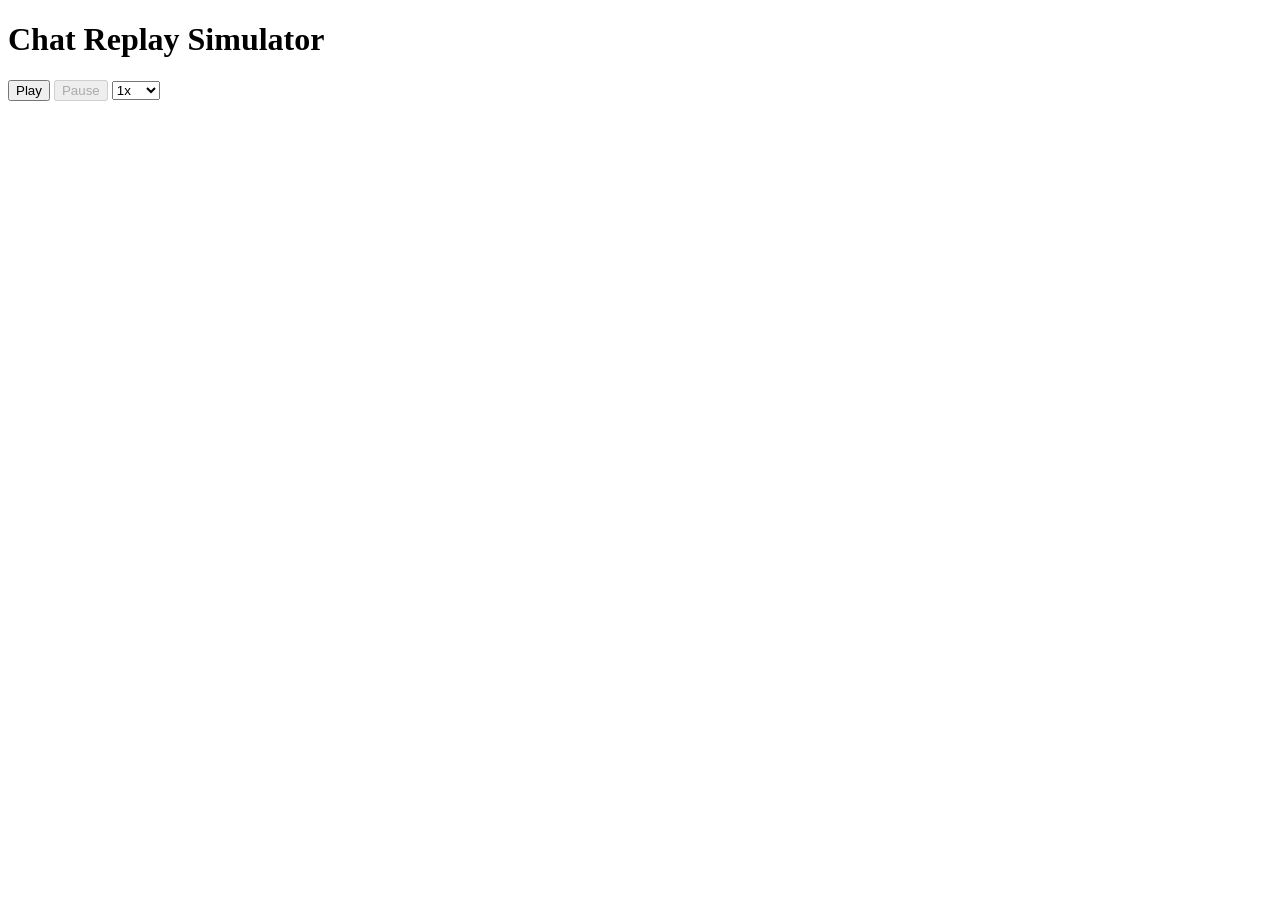
==== index.html @ 7382a8ff "Added HTML file" ====
<!DOCTYPE html>
<html lang="en">
<head>
    <meta charset="UTF-8" />
    <meta name="viewport" content="width=device-width, initial-scale=1.0" />
    <title>Chat Replay Simulator</title>
    <link rel="stylesheet" href="chat_box.css" />
</head>
<body>

<div class="container">

    <div class="header">
        <h1>Chat Replay Simulator</h1>
        <div class="controls">
            <button id="playBtn" class="btn btn-primary">Play</button>
            <button id="pauseBtn" class="btn btn-secondary" disabled>Pause</button>

            <select id="speedSelect" class="speed-select">
                <option value="0.5">0.5x</option>
                <option value="1" selected>1x</option>
                <option value="2">2x</option>
            </select>
        </div>
    </div>

    <div id="chatWindow" class="chat-window"></div>

    <div id="typingBar" class="typing hidden">
        <img id="typingAvatar" class="typing-avatar" src="" />
        <div>
            <div id="typingName" class="typing-name"></div>
            <div class="dots">
                <span></span><span></span><span></span>
            </div>
        </div>
    </div>

</div>

<script src="chat_box.js"></script>
</body>
</html>
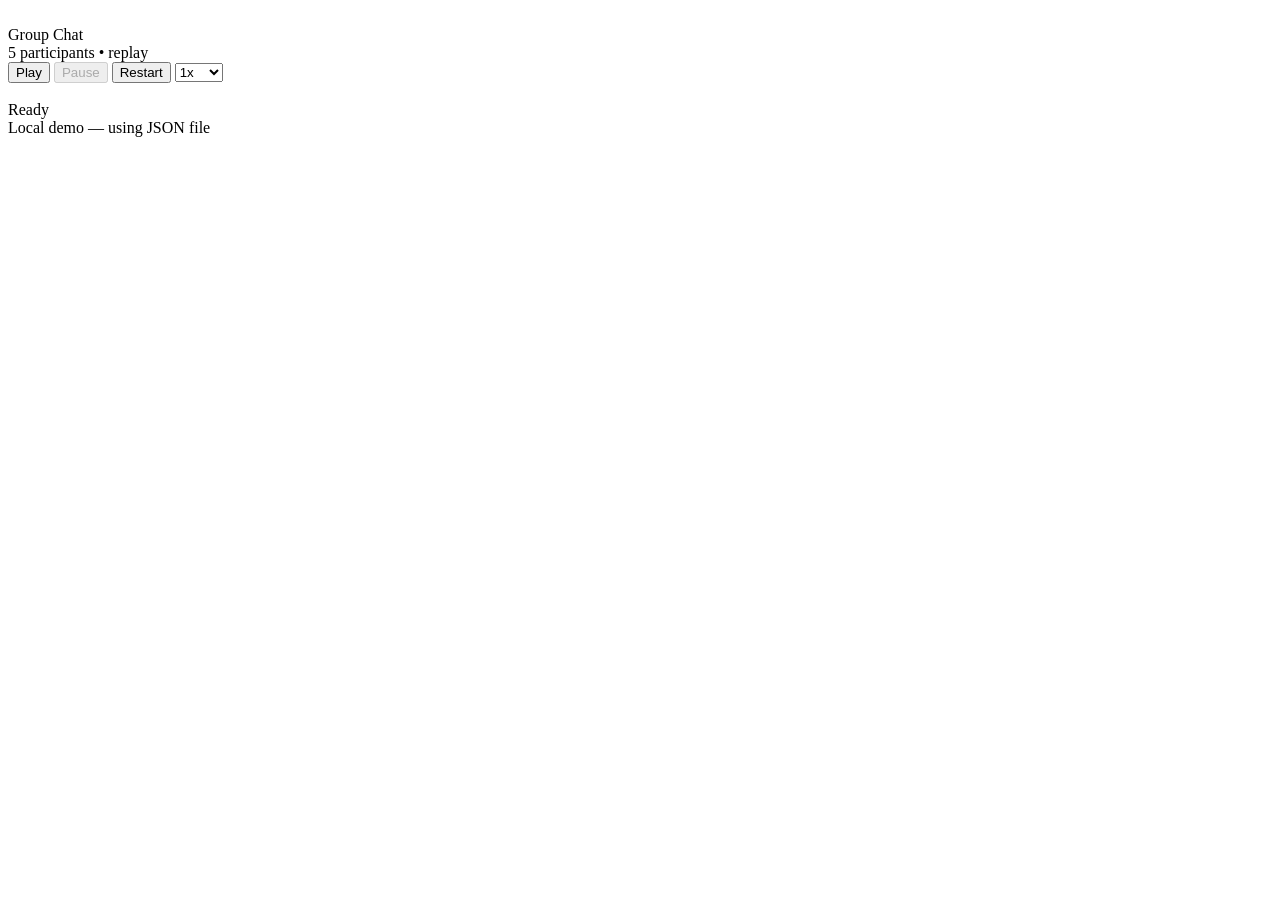
==== commit 0ca0512d: "Changed the entire HTML structure because we need to change the Ui and also added some more classes " ====
--- a/index.html
+++ b/index.html
@@ -7,37 +7,57 @@
     <link rel="stylesheet" href="chat_box.css" />
 </head>
 <body>
+<div class="frame">
+        <!-- Chat Section -->
+        <section class="panel">
+            <div class="topbar">
+                <div class="topbar-left">
+                    <div class="av" id="topAvatar"><img src=""></div>
+                    <div class="title">
+                        <div class="name" id="topName">Group Chat</div>
+                        <div class="sub" id="topSub">5 participants • replay</div>
+                    </div>
+                </div>
 
-<div class="container">
+                <div class="controls">
+                    <button id="playBtn" class="btn play">Play</button>
+                    <button id="pauseBtn" class="btn" disabled>Pause</button>
+                    <button id="restartBtn" class="btn">Restart</button>
 
-    <div class="header">
-        <h1>Chat Replay Simulator</h1>
-        <div class="controls">
-            <button id="playBtn" class="btn btn-primary">Play</button>
-            <button id="pauseBtn" class="btn btn-secondary" disabled>Pause</button>
+                    <select id="speedSelect" class="speed">
+                        <option value="0.5">0.5x</option>
+                        <option value="1" selected>1x</option>
+                        <option value="1.5">1.5x</option>
+                        <option value="2">2x</option>
+                    </select>
+                </div>
+            </div>
 
-            <select id="speedSelect" class="speed-select">
-                <option value="0.5">0.5x</option>
-                <option value="1" selected>1x</option>
-                <option value="2">2x</option>
-            </select>
-        </div>
+            <div class="chat-area">
+                <div class="window" id="chatWindow"></div>
+
+                <div class="typing-wrapper">
+                    <div id="typingBox" class="typing hidden">
+                        <div class="av-sm"><img id="typingAvatar" src=""></div>
+                        <div>
+                            <div class="who" id="typingName"></div>
+                            <div class="dots">
+                                <span class="dot"></span><span class="dot"></span><span class="dot"></span>
+                            </div>
+                        </div>
+                    </div>
+
+                    <div class="small" id="statusLabel">Ready</div>
+                </div>
+            </div>
+
+            <div class="footer">
+                <div class="small">Local demo — using JSON file</div>
+                <div class="small" id="progressLabel"></div>
+            </div>
+        </section>
     </div>
 
-    <div id="chatWindow" class="chat-window"></div>
-
-    <div id="typingBar" class="typing hidden">
-        <img id="typingAvatar" class="typing-avatar" src="" />
-        <div>
-            <div id="typingName" class="typing-name"></div>
-            <div class="dots">
-                <span></span><span></span><span></span>
-            </div>
-        </div>
-    </div>
-
-</div>
-
-<script src="chat_box.js"></script>
+<script src="script.js"></script>
 </body>
 </html>
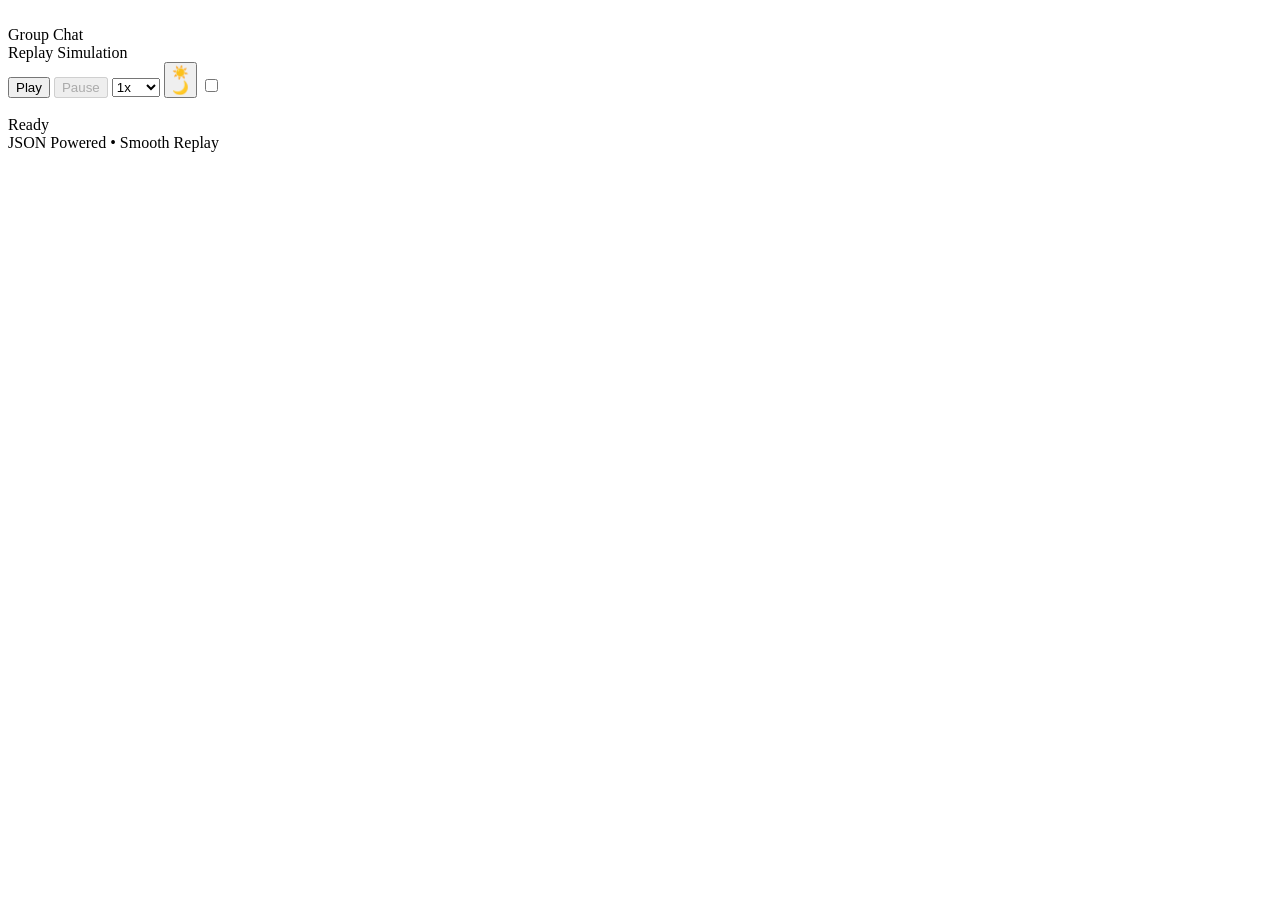
==== commit 6290e35e: "Added the dark theme and light theme toggle mode button by adding a settings button" ====
--- a/index.html
+++ b/index.html
@@ -3,61 +3,81 @@
 <head>
     <meta charset="UTF-8" />
     <meta name="viewport" content="width=device-width, initial-scale=1.0" />
-    <title>Chat Replay Simulator</title>
-    <link rel="stylesheet" href="chat_box.css" />
+    <title>Chat Replay — Modern UI</title>
+    <link rel="stylesheet" href="style.css" />
+    <link href="https://fonts.googleapis.com/css2?family=Inter:wght@300;400;600;700&display=swap" rel="stylesheet">
 </head>
 <body>
-<div class="frame">
-        <!-- Chat Section -->
-        <section class="panel">
-            <div class="topbar">
-                <div class="topbar-left">
-                    <div class="av" id="topAvatar"><img src=""></div>
-                    <div class="title">
-                        <div class="name" id="topName">Group Chat</div>
-                        <div class="sub" id="topSub">5 participants • replay</div>
+
+<div class="frame single">
+
+    <!-- CHAT PANEL -->
+    <section class="panel">
+
+        <!-- TOP BAR -->
+        <div class="topbar">
+            <div class="topbar-left">
+                <div class="av" id="topAvatar"><img src=""></div>
+                <div class="title">
+                    <div class="name" id="topName">Group Chat</div>
+                    <div class="sub" id="topSub">Replay Simulation</div>
+                </div>
+            </div>
+
+            <div class="controls">
+                <button id="playBtn" class="btn play">Play</button>
+                <button id="pauseBtn" class="btn" disabled>Pause</button>
+
+                <select id="speedSelect" class="speed">
+                    <option value="0.5">0.5x</option>
+                    <option value="1" selected>1x</option>
+                    <option value="1.5">1.5x</option>
+                    <option value="2">2x</option>
+                </select>
+
+                <!-- Theme toggle -->
+                <button id="themeToggle" class="toggle-btn">
+                    <div class="icon sun">☀️</div>
+                    <div class="icon moon">🌙</div>
+                </button>
+
+                <!-- AMOLED toggle -->
+                <label class="switch">
+                    <input id="amoledToggle" type="checkbox">
+                    <span class="slider"></span>
+                </label>
+            </div>
+        </div>
+
+        <!-- CHAT WINDOW -->
+        <div class="chat-area">
+            <div class="window" id="chatWindow"></div>
+
+            <div class="typing-wrapper">
+                <div id="typingBox" class="typing hidden">
+                    <div class="av-sm"><img id="typingAvatar" src=""></div>
+                    <div>
+                        <div class="who" id="typingName"></div>
+                        <div class="dots">
+                            <span class="dot"></span><span class="dot"></span><span class="dot"></span>
+                        </div>
                     </div>
                 </div>
 
-                <div class="controls">
-                    <button id="playBtn" class="btn play">Play</button>
-                    <button id="pauseBtn" class="btn" disabled>Pause</button>
-                    <button id="restartBtn" class="btn">Restart</button>
+                <div class="small" id="statusLabel">Ready</div>
+            </div>
+        </div>
 
-                    <select id="speedSelect" class="speed">
-                        <option value="0.5">0.5x</option>
-                        <option value="1" selected>1x</option>
-                        <option value="1.5">1.5x</option>
-                        <option value="2">2x</option>
-                    </select>
-                </div>
-            </div>
+        <!-- FOOTER -->
+        <div class="footer">
+            <div class="small">JSON Powered • Smooth Replay</div>
+            <div class="small" id="progressLabel"></div>
+        </div>
 
-            <div class="chat-area">
-                <div class="window" id="chatWindow"></div>
+    </section>
 
-                <div class="typing-wrapper">
-                    <div id="typingBox" class="typing hidden">
-                        <div class="av-sm"><img id="typingAvatar" src=""></div>
-                        <div>
-                            <div class="who" id="typingName"></div>
-                            <div class="dots">
-                                <span class="dot"></span><span class="dot"></span><span class="dot"></span>
-                            </div>
-                        </div>
-                    </div>
-
-                    <div class="small" id="statusLabel">Ready</div>
-                </div>
-            </div>
-
-            <div class="footer">
-                <div class="small">Local demo — using JSON file</div>
-                <div class="small" id="progressLabel"></div>
-            </div>
-        </section>
-    </div>
+</div>
 
 <script src="script.js"></script>
 </body>
-</html>+</html>
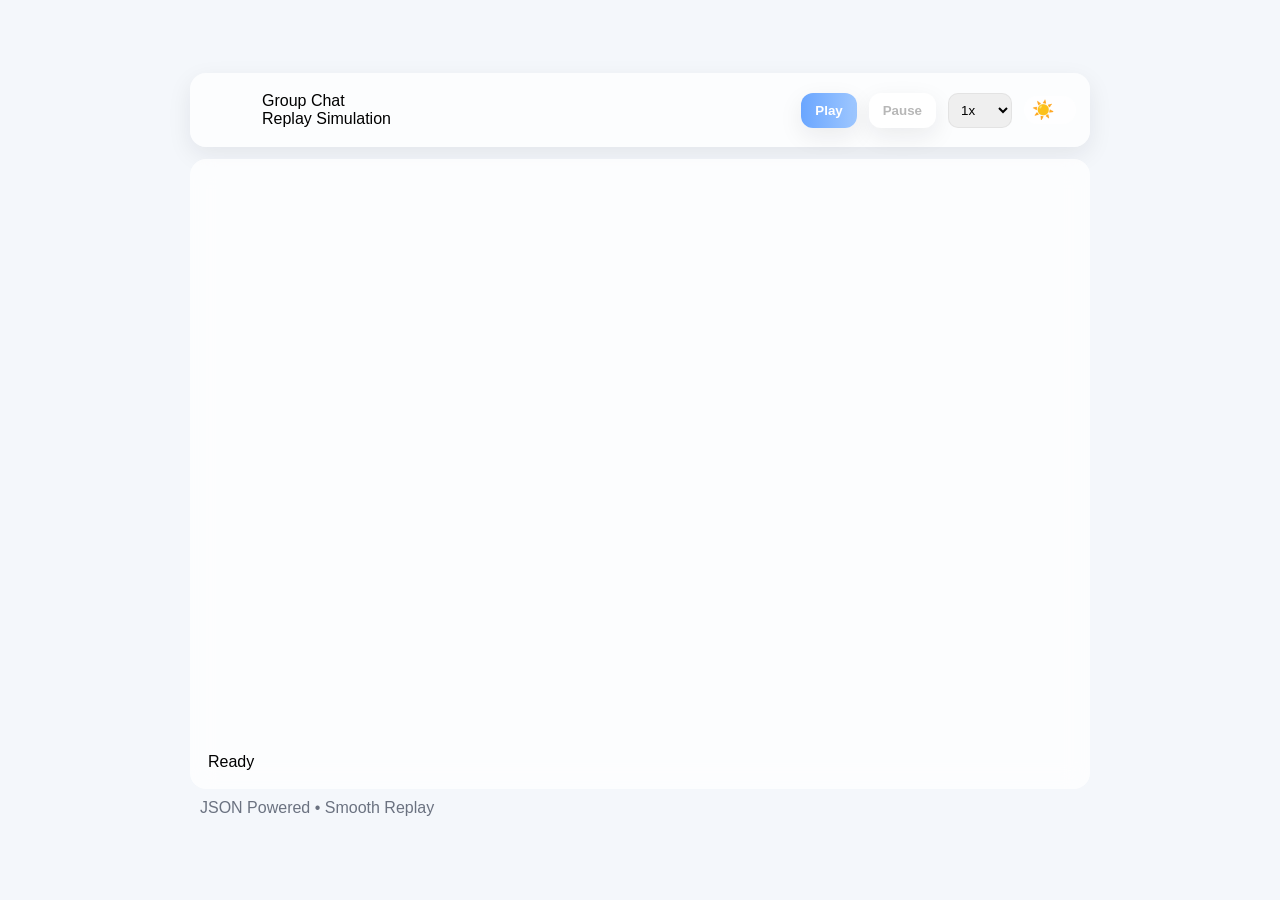
==== commit a1f6f653: "Removed the HTML code of Amoled and also fixed the bug of theme change" ====
--- a/index.html
+++ b/index.html
@@ -40,12 +40,6 @@
                     <div class="icon sun">☀️</div>
                     <div class="icon moon">🌙</div>
                 </button>
-
-                <!-- AMOLED toggle -->
-                <label class="switch">
-                    <input id="amoledToggle" type="checkbox">
-                    <span class="slider"></span>
-                </label>
             </div>
         </div>
 
--- a/style.css
+++ b/style.css
@@ -0,0 +1,221 @@
+:root {
+  --bg:#f4f7fb;
+  --panel:rgba(255,255,255,0.75);
+  --accent:#6aa6ff;
+  --muted:#6b7280;
+  --leftBubble:#eef2ff;
+  --rightBubble:#dbeffd;
+  --shadow:0 8px 24px rgba(20,20,40,0.08);
+  --gradientBubble:linear-gradient(135deg,#eef3ff,#ffffff);
+}
+
+/* Dark theme */
+body.dark {
+  --bg:#0d1117;
+  --panel:rgba(22,27,34,0.8);
+  --accent:#7cb8ff;
+  --muted:#9aa4b2;
+  --leftBubble:#1a2330;
+  --rightBubble:#223040;
+  --shadow:0 10px 32px rgba(0,0,0,0.45);
+  --gradientBubble:linear-gradient(135deg,#161e27,#1f2a36);
+}
+
+body.amoled {
+  --bg:#000000;
+  --panel:rgba(0,0,0,0.6);
+  --leftBubble:#050505;
+  --rightBubble:#0a0a0a;
+  --shadow:none;
+}
+
+*{box-sizing:border-box;}
+
+body {
+  margin:0;
+  padding:20px;
+  height:100vh;
+  background:var(--bg);
+  font-family:Inter, sans-serif;
+  display:flex;
+  justify-content:center;
+  align-items:center;
+  transition:background .4s ease, color .4s ease;
+}
+
+.frame.single {
+  display:flex;
+  flex-direction:column;
+  width:100%;
+  max-width:900px;
+}
+
+.topbar {
+  background:var(--panel);
+  padding:14px;
+  border-radius:16px;
+  box-shadow:var(--shadow);
+  display:flex;
+  justify-content:space-between;
+  align-items:center;
+}
+
+.topbar-left {
+  display:flex;
+  gap:12px;
+  align-items:center;
+}
+
+.topbar .av {
+  width:46px;
+  height:46px;
+  border-radius:12px;
+  overflow:hidden;
+}
+
+.controls {
+  display:flex;
+  align-items:center;
+  gap:12px;
+}
+
+.btn {
+  padding:10px 14px;
+  border-radius:12px;
+  border:none;
+  cursor:pointer;
+  background:white;
+  font-weight:600;
+  box-shadow:var(--shadow);
+}
+
+.btn.play {
+  background:linear-gradient(90deg,var(--accent),#9ec7ff);
+  color:white;
+}
+
+.speed {
+  padding:8px;
+  border-radius:10px;
+  border:1px solid rgba(0,0,0,0.05);
+}
+
+.toggle-btn {
+  position: relative;
+  display: inline-block;
+  width: 52px;  
+  height: 28px;
+  border-radius: 20px;
+  background: var(--panel);
+  border: none;
+  cursor: pointer;
+  overflow: visible;
+}
+
+.toggle-btn .icon {
+  position: absolute;
+  top: 50%;
+  transform: translateY(-50%); 
+  transition: transform .35s ease, opacity .35s ease;
+  font-size: 18px;   
+  line-height: 1;
+  pointer-events: none; 
+}
+
+.toggle-btn .sun { left: 8px; opacity: 1; transform: translateY(-50%) rotate(0deg); }
+.toggle-btn .moon { right: 8px; opacity: 0; transform: translateY(-50%) rotate(-90deg); }
+
+body.dark .toggle-btn .sun {
+  opacity: 0;
+  transform: translateY(-50%) rotate(90deg);
+}
+body.dark .toggle-btn .moon {
+  opacity: 1;
+  transform: translateY(-50%) rotate(0deg);
+}
+
+.chat-area {
+  margin-top:12px;
+  padding:18px;
+  flex:1;
+  background:var(--panel);
+  border-radius:16px;
+  backdrop-filter:blur(12px);
+  display:flex;
+  flex-direction:column;
+  height:70vh;
+}
+
+.window {
+  flex:1;
+  overflow:auto;
+  display:flex;
+  flex-direction:column;
+  gap:14px;
+}
+
+.msg {
+  display:flex;
+  gap:12px;
+  max-width:75%;
+  opacity:0;
+  transform:translateY(16px);
+  animation:fadeIn .4s forwards;
+}
+
+@keyframes fadeIn {
+  to { opacity:1; transform:none; }
+}
+
+.msg.left { align-self:flex-start; }
+.msg.right { align-self:flex-end; flex-direction:row-reverse; }
+
+.bubble {
+  padding:12px 16px;
+  border-radius:16px;
+  background:var(--gradientBubble);
+  box-shadow:var(--shadow);
+}
+
+.avatar {
+  width:40px;
+  height:40px;
+  border-radius:12px;
+  overflow:hidden;
+}
+
+.typing {
+  display:flex;
+  gap:10px;
+  align-items:center;
+  padding:12px 16px;
+  background:white;
+  border-radius:16px;
+  box-shadow:var(--shadow);
+}
+
+.hidden { display:none; }
+
+.dots span {
+  width:7px;
+  height:7px;
+  border-radius:50%;
+  background:var(--accent);
+  animation:typing 1s infinite;
+}
+
+.dots span:nth-child(2){ animation-delay:.2s; }
+.dots span:nth-child(3){ animation-delay:.4s; }
+
+@keyframes typing {
+  0% { transform:translateY(0); opacity:.4; }
+  50% { transform:translateY(-5px); opacity:1; }
+  100% { transform:translateY(0); opacity:.4; }
+}
+
+.footer {
+  padding:10px;
+  color:var(--muted);
+  display:flex;
+  justify-content:space-between;
+}
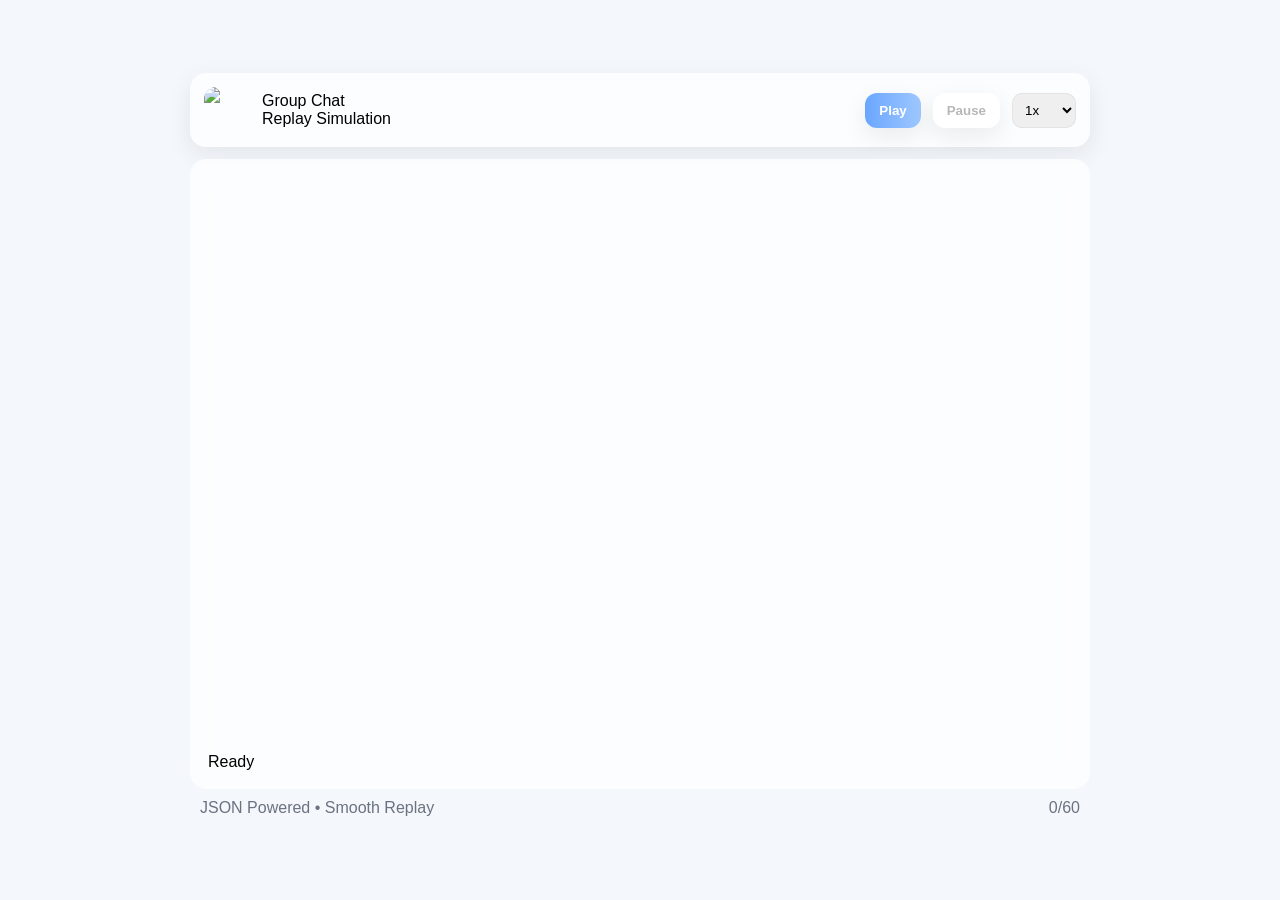
==== commit b90ad8a0: "Removed the dark theme from the HTML code" ====
--- a/index.html
+++ b/index.html
@@ -35,11 +35,6 @@
                     <option value="2">2x</option>
                 </select>
 
-                <!-- Theme toggle -->
-                <button id="themeToggle" class="toggle-btn">
-                    <div class="icon sun">☀️</div>
-                    <div class="icon moon">🌙</div>
-                </button>
             </div>
         </div>
 
--- a/style.css
+++ b/style.css
@@ -21,14 +21,6 @@
   --gradientBubble:linear-gradient(135deg,#161e27,#1f2a36);
 }
 
-body.amoled {
-  --bg:#000000;
-  --panel:rgba(0,0,0,0.6);
-  --leftBubble:#050505;
-  --rightBubble:#0a0a0a;
-  --shadow:none;
-}
-
 *{box-sizing:border-box;}
 
 body {
@@ -185,13 +177,22 @@
 }
 
 .typing {
-  display:flex;
-  gap:10px;
-  align-items:center;
-  padding:12px 16px;
-  background:white;
-  border-radius:16px;
-  box-shadow:var(--shadow);
+  padding: 8px 12px;     
+  border-radius: 12px;   
+  gap: 8px;
+  max-width: 50%;
+  max-height: 150px;
+  max-width: 300px;   
+}
+
+.av-sm {
+  width: 32px;
+  height: 32px;
+  border-radius: 10px;
+}
+
+#typingName {
+  font-size: 16px;   /* default */
 }
 
 .hidden { display:none; }
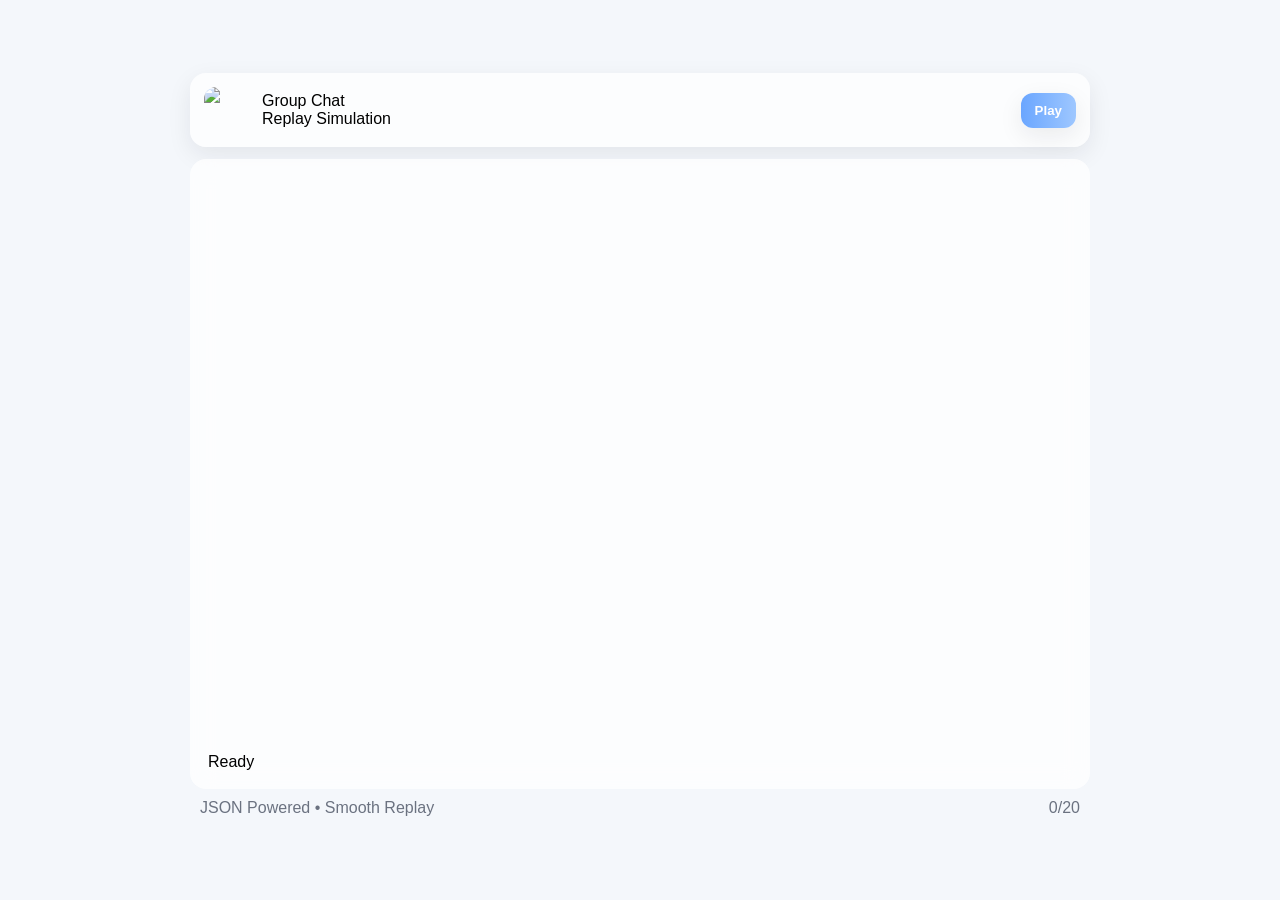
==== commit 97fe6537: "changed the css" ====
--- a/index.html
+++ b/index.html
@@ -11,10 +11,8 @@
 
 <div class="frame single">
 
-    <!-- CHAT PANEL -->
     <section class="panel">
 
-        <!-- TOP BAR -->
         <div class="topbar">
             <div class="topbar-left">
                 <div class="av" id="topAvatar"><img src=""></div>
@@ -26,19 +24,21 @@
 
             <div class="controls">
                 <button id="playBtn" class="btn play">Play</button>
-                <button id="pauseBtn" class="btn" disabled>Pause</button>
+                <button id="pauseBtn" class="btn" style="display:none;">Pause</button>
+                <button id="resumeBtn" class="btn" style="display:none;">Resume</button>
+                <button id="restartBtn" class="btn" style="display:none;">Restart</button>
 
-                <select id="speedSelect" class="speed">
+                <select id="speedSelect" class="speed" style="display: none;">
+                    <option value="2">2x</option>
+                    <option value="1.5">1.5x</option>
+                    <option value="1" selected>1x</option>
+                    <option value="0.75">0.75x</option>
                     <option value="0.5">0.5x</option>
-                    <option value="1" selected>1x</option>
-                    <option value="1.5">1.5x</option>
-                    <option value="2">2x</option>
                 </select>
 
             </div>
         </div>
 
-        <!-- CHAT WINDOW -->
         <div class="chat-area">
             <div class="window" id="chatWindow"></div>
 
@@ -57,7 +57,6 @@
             </div>
         </div>
 
-        <!-- FOOTER -->
         <div class="footer">
             <div class="small">JSON Powered • Smooth Replay</div>
             <div class="small" id="progressLabel"></div>
--- a/style.css
+++ b/style.css
@@ -7,18 +7,6 @@
   --rightBubble:#dbeffd;
   --shadow:0 8px 24px rgba(20,20,40,0.08);
   --gradientBubble:linear-gradient(135deg,#eef3ff,#ffffff);
-}
-
-/* Dark theme */
-body.dark {
-  --bg:#0d1117;
-  --panel:rgba(22,27,34,0.8);
-  --accent:#7cb8ff;
-  --muted:#9aa4b2;
-  --leftBubble:#1a2330;
-  --rightBubble:#223040;
-  --shadow:0 10px 32px rgba(0,0,0,0.45);
-  --gradientBubble:linear-gradient(135deg,#161e27,#1f2a36);
 }
 
 *{box-sizing:border-box;}
@@ -107,24 +95,15 @@
 .toggle-btn .icon {
   position: absolute;
   top: 50%;
-  transform: translateY(-50%); 
+  transform: translateY(-50%);
   transition: transform .35s ease, opacity .35s ease;
-  font-size: 18px;   
+  font-size: 18px;  
   line-height: 1;
-  pointer-events: none; 
+  pointer-events: none;
 }
 
 .toggle-btn .sun { left: 8px; opacity: 1; transform: translateY(-50%) rotate(0deg); }
 .toggle-btn .moon { right: 8px; opacity: 0; transform: translateY(-50%) rotate(-90deg); }
-
-body.dark .toggle-btn .sun {
-  opacity: 0;
-  transform: translateY(-50%) rotate(90deg);
-}
-body.dark .toggle-btn .moon {
-  opacity: 1;
-  transform: translateY(-50%) rotate(0deg);
-}
 
 .chat-area {
   margin-top:12px;
@@ -144,6 +123,7 @@
   display:flex;
   flex-direction:column;
   gap:14px;
+  position: relative;
 }
 
 .msg {
@@ -153,6 +133,8 @@
   opacity:0;
   transform:translateY(16px);
   animation:fadeIn .4s forwards;
+  position: relative;    
+  z-index: 1;            
 }
 
 @keyframes fadeIn {
@@ -167,6 +149,9 @@
   border-radius:16px;
   background:var(--gradientBubble);
   box-shadow:var(--shadow);
+  position: relative;
+  min-width: 60px;
+  word-break: break-word;
 }
 
 .avatar {
@@ -177,22 +162,26 @@
 }
 
 .typing {
-  padding: 8px 12px;     
-  border-radius: 12px;   
+  padding: 8px 12px;
+  border-radius: 12px;
   gap: 8px;
-  max-width: 50%;
-  max-height: 150px;
-  max-width: 300px;   
+  max-width: 300px;
+  background: var(--leftBubble);  
+  display: flex;
+  align-items: center;
+  box-shadow: var(--shadow);
+  position: relative;    
+  z-index: 5;
 }
 
 .av-sm {
-  width: 32px;
-  height: 32px;
-  border-radius: 10px;
+  width: 10px;
+  height: 10px;
+  border-radius: 6px;
 }
 
 #typingName {
-  font-size: 16px;   /* default */
+  font-size: 16px;  
 }
 
 .hidden { display:none; }
@@ -220,3 +209,43 @@
   display:flex;
   justify-content:space-between;
 }
+
+.typing .avatar,
+.typing .av,
+.typing .av-sm {
+  width: 36px;            
+  height: 36px;
+  border-radius: 8px;      
+  overflow: hidden;        
+  flex-shrink: 0;          
+  margin-left: 8px;        
+}
+
+.typing .avatar img,
+.typing .av img,
+.typing .av-sm img {
+  display: block;
+  width: 100%;
+  height: 100%;
+  object-fit: cover;       
+}
+
+/* New small reaction bubble */
+.reaction {
+  display:inline-block;
+  margin-left:8px;
+  font-size:14px;
+  vertical-align:middle;
+  opacity:0;
+  transform:translateY(-6px);
+  transition:opacity .25s ease, transform .25s ease;
+}
+.reaction.show {
+  opacity:1;
+  transform:none;
+}
+.metaRow {
+  font-size:13px;
+  color:var(--muted);
+  margin-bottom:6px;
+}
